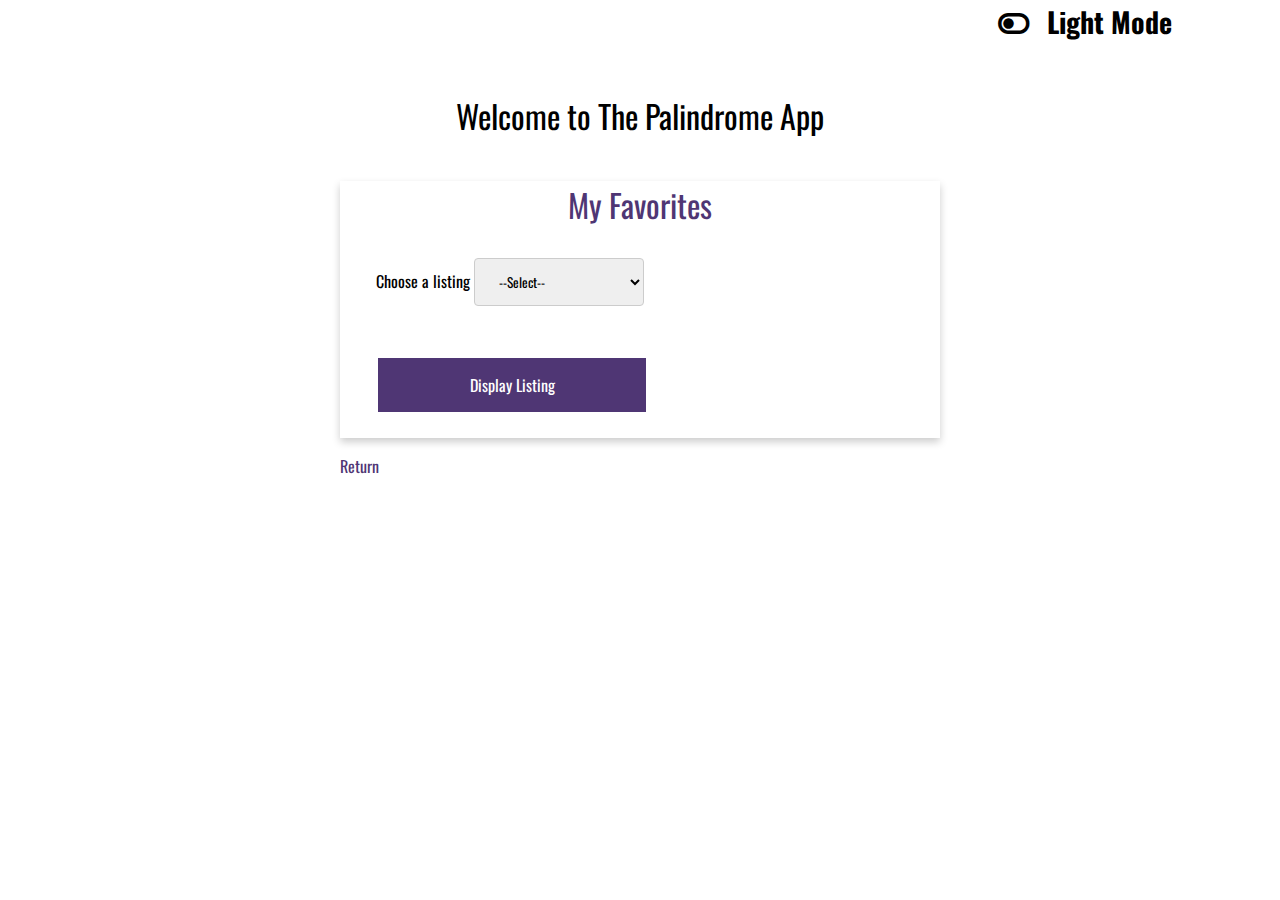
==== week-2/index.html @ cef33d30 "Starting Assignment 2.2 with link to it" ====
<!--
============================================
; Title: Assignment 2.2 - Palindrome App - index.html
; Author: Professor Krasso & Ace Baugh
; Date: 08/16/2022
; Modified By: Ace Baugh
; Description: WEB 330 Palindrome App takes in input
;   from the user and checks if the input is a palindrome
============================================
-->

<!DOCTYPE html>
<html lang="en">
	<head>
		<meta charset="UTF-8" />
		<meta http-equiv="X-UA-Compatible" content="IE=edge" />
		<meta name="viewport" content="width=device-width, initial-scale=1.0" />
		<title>WEB 330 – Enterprise JavaScript II</title>

		<!-- Link to external CSS page-->
		<link rel="stylesheet" href="../site.css" />
		<link rel="stylesheet" href="../theme.css" />

		<!-- Link to google fonts-->
		<link rel="stylesheet" href="https://fonts.googleapis.com/css2?family=Oswald:wght@300;400;500;700&display=swap" />

		<!-- Link to Font Awesome CDN -->
		<link rel="stylesheet" href="https://cdnjs.cloudflare.com/ajax/libs/font-awesome/6.1.2/css/all.min.css" />

		<!-- link ot theme script -->
		<script src="theme.js"></script>
	</head>
	<body class="light-theme">
		<i class="fas fa-toggle-off pull-right" onclick="toggleMode(this)" id="icon-mode" style="font-size: 28px">
			<span id="icon-text">Light Mode</span>
		</i>
		<br> <!-- give a break between toggle and content -->
		<main id="container">
			<!-- Page Header -->
			<h1 class="app-header">Welcome to The Palindrome App</h1>

			<!--Input Card -->
			<div class="card-container">
				<div class="card">
					<div class="card-title">My Favorites</div>
					<div class="card-content">
						<form class="form">
							<div class="form-field">
								<label for="favoriteList">Choose a listing</label>
								<select type="text" name="favoriteList" id="favoriteList" class="drop-down-menu" required>
									<option value="select">--Select--</option>
									<option value="books">Top 3 Favorite Books</option>
									<option value="authors">Top 3 Favorite Authors</option>
								</select>
							</div>
							<div class="form-field">
								<button id="btnDisplayListing" class="btn btn-primary full-width" type="button">Display Listing</button>
							</div>
						</form>
					</div>
				</div>

				<!-- Return to home page -->
				<div class="home-link">
					<p>
						<a href="../index.html" class="return-home">Return</a>
					</p>
				</div>
			</div>

			<!-- Books Table Card set to display none -->
			<div class="card-container" id="booksResults" style="display: none">
				<div class="card">
					<div class="card-title">Top 3 Favorite Books</div>
					<div class="card-content">
						<table>
							<tr>
								<th>ISBN</th>
								<th>Title</th>
								<th>Pages</th>
							</tr>
							<tr id="book01">
								<td id="txtEndersGameISBN"></td>
								<td id="txtEndersGameTitle"></td>
								<td id="txtEndersGamePages"></td>
							</tr>
							<tr id="book02">
								<td id="txtBookOfMormonISBN"></td>
								<td id="txtBookOfMormonTitle"></td>
								<td id="txtBookOfMormonPages"></td>
							</tr>
							<tr id="book03">
								<td id="txtWinFriendsISBN"></td>
								<td id="txtWinFriendsTitle"></td>
								<td id="txtWinFriendsPages"></td>
							</tr>
						</table>
					</div>
				</div>
			</div>		</main>

		<script>
			/**
			 * Set the default theme to light if one has not been set in the browsers localStorage
			 */
			setDefaultTheme();

			/**
			 * Function to switch the users selected website theme
			 * @param x (this instance)
			 */
			function toggleMode(x) {
				let colorTheme = document.body.classList; // get the body's CSS class
				let iconMode = x.classList; // get the current classes assigned to the triggered button

				/**
				 * If the current body class is set to the light-theme, update the user's preference to the dark-theme in the browsers
				 * local storage.
				 */
				if (colorTheme.value === 'light-theme') {
					localStorage.clear();
					localStorage.setItem('mode', 'dark-theme');
					localStorage.setItem('iconMode', 'fa-toggle-on');
					localStorage.setItem('iconText', 'Dark Mode');
				} else {
					/**
					 * If the current body class is set to the dark-theme, update the user's preference to the light-theme in the browsers
					 * local storage.
					 */
					localStorage.clear();
					localStorage.setItem('mode', 'light-theme');
					localStorage.setItem('iconMode', 'fa-toggle-off');
					localStorage.setItem('iconText', 'Light Mode');
				}

				/**
				 * Apply the updated selection to the HTML page elements
				 */
				colorTheme.value = localStorage.getItem('mode');
				iconMode.value = `fa ${localStorage.getItem('iconMode')} pull-right`;
				document.getElementById('icon-text').innerHTML = localStorage.getItem('iconText');
			}

			/**
			 * Function to clear the browsers localStorage and set the default theme to light-theme.
			 * This function is for demonstration purposes only and does not need to be included in any of your solutions.
			 */
			function clearLocalStorage() {
				localStorage.clear();
				document.body.classList.value = 'light-theme';
				document.getElementById('icon-text').innerHTML = 'Light Mode';
				document.getElementById('icon-mode').classList.value = 'fa fa-toggle-off pull-right';
			}
		</script>
	</body>
</html>
---- site.css ----
/*
   ============================================
; Title: Assignment 1.3 - Environment Setup - site.css
; Author: Professor Krasso & Ace Baugh
; Date: 08/08/2022
; Modified By: Ace Baugh
; Description: WEB 330 CSS for index.html
;============================================
*/

#container {
	margin: 50px 100px 0;
}

#icon-mode:hover {
	cursor: pointer;
}

#icon-text {
	padding-left: 10px;
}

.pull-right {
	float: right;
	margin-right: 100px;
}

.assign-container {
	padding: 10px;
}

.assign-content {
	width: 600px;
	margin: 3% auto 0;
}

.assign-results-text {
	text-align: center;
	font-size: 28px;
}

.app-header {
	text-align: center;
	font-weight: 400;
	border: none;
	color: inherit;
	background-color: inherit;
}

/* Return Home Links */
.return-home {
	color: var(--anchor-color);
	text-decoration: none;
}

.return-home:hover {
	background-color: var(--anchor-hover-background-color);
	color: var(--anchor-hover-color);
}

.return-home:visited {
	color: var(--primaryColor);
}

.form {
   display: inline-grid;
   grid-template-columns: auto;
}

.form-field {
   padding: 20px;
}

.full-width {
   width: 100%;
}
---- theme.css ----
/*
============================================
; Title: Assignment #.# theme.css
; Author: Professor Krasso & Ace Baugh
; Date: 08/08/2022
; Modified By: Ace Baugh
; Description: Theme CSS file for all WEB 330 exercises and projects
;============================================
*/

body.light-theme {
	--text-color: #000;
	--background-color: #fff;
	--anchor-color: #4f3674;
	--h1-background-color: #3c275a;
	--h1-border-color: #d6a800;
	--heading-background-color: #3c275a;
	--heading-color: #fff;
	--heading-border-color: #d6a800;
	--anchor-hover-color: #4f3674;
	--anchor-hover-background-color: #d6a800;
	--card-background-color: #fff;
	--card-title-color: #4f3674;
	--btn-background-color: #4f3674;
	--btn-color: #fff;
	--btn-hover-background-color: #d6a800;
	--btn-hover-color: #4f3674;
	--input-border-color: #ccc;
}

body.dark-theme {
	--text-color: #fafafa;
	--background-color: #303030;
	--anchor-color: #fff;
	--h1-background-color: #9c27b0;
	--h1-border-color: #9c27b0;
	--heading-background-color: #424242;
	--heading-color: #fff;
	--heading-border-color: #424242;
	--anchor-hover-color: #d176e1;
	--anchor-hover-background-color: #303030;
	--card-background-color: #424242;
	--card-title-color: #d176e1;
	--btn-background-color: #d176e1;
	--btn-color: #fff;
	--btn-hover-background-color: #7d4787;
	--btn-hover-color: #fff;
	--input-border-color: #303030;
}

/* Making the font the same over the whole document */
* {
	font-family: 'Oswald', Verdana, Arial, sans-serif;
}

body {
	color: var(--text-color);
	background: var(--background-color);
}

a {
	color: var(--anchor-color);
	text-decoration: none;
}

a:hover {
	background: var(--anchor-hover-background-color);
	color: var(--anchor-hover-color);
}

h1 {
	color: var(--heading-color);
	background: var(--h1-background-color);
	padding: 10px;
	border: 1px solid var(--h1-border-color);
}

h2,
h3,
h4 {
	color: var(--heading-color);
	background: var(--heading-background-color);
	padding: 10px;
	border: 1px solid var(--heading-border-color);
}

#icon-mode:hover {
	cursor: pointer;
}

#icon-text {
	padding-left: 10px;
}

.pull-right {
	float: right;
}

/* Card styles */
.card-container {
	width: 600px;
	margin: 3% auto 0;
}

.card {
	box-shadow: 0 4px 8px 0 rgba(0, 0, 0, 0.2);
	transition: 0.3s;
	background: var(--card-background-color);
}

.card-title {
	text-align: center;
	font-size: 2em;
	color: var(--card-title-color);
	font-weight: 400;
}

.card-content {
	padding: 2px 16px;
}

.card:hover {
	box-shadow: 0 8px 16px 0 rgba(0, 0, 0, 0.2);
}

/* Button styles */
.btn {
	border: none;
	text-align: center;
	text-decoration: none;
	display: inline-block;
	font-size: 16px;
	margin: 4px 2px;
	cursor: pointer;
	padding: 15px 32px;
	color: black;
}

.btn-primary {
	background-color: var(--btn-background-color);
	color: var(--btn-color);
}

.btn-primary:hover {
	background-color: var(--btn-hover-background-color);
	color: var(--btn-hover-color);
}

/* Style for input fields and dropdown menu selects */
.input,
.drop-down-menu {
	padding: 12px 20px;
	margin: 8px 0;
	display: inline-block;
	border: 1px solid var(--input-border-color);
	border-radius: 4px;
	box-sizing: border-box;
}
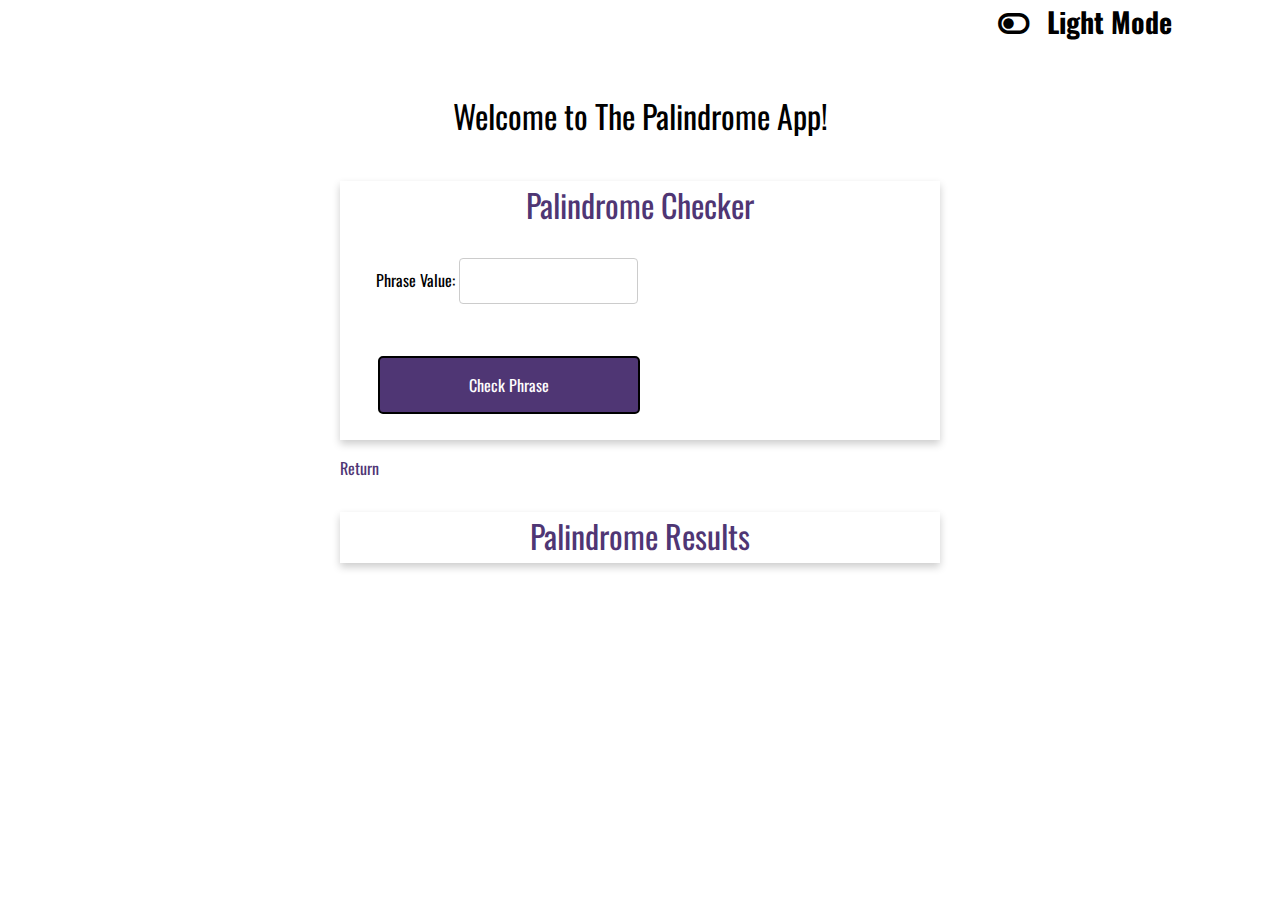
==== commit c6fc7231: "Finished working app" ====
--- a/week-2/index.html
+++ b/week-2/index.html
@@ -28,8 +28,9 @@
 		<link rel="stylesheet" href="https://cdnjs.cloudflare.com/ajax/libs/font-awesome/6.1.2/css/all.min.css" />
 
 		<!-- link ot theme script -->
-		<script src="theme.js"></script>
-	</head>
+		<script src="../theme.js"></script>
+      <script defer src="../defaultTheme.js"></script> <!-- link to default theme script -->
+   </head>
 	<body class="light-theme">
 		<i class="fas fa-toggle-off pull-right" onclick="toggleMode(this)" id="icon-mode" style="font-size: 28px">
 			<span id="icon-text">Light Mode</span>
@@ -37,24 +38,21 @@
 		<br> <!-- give a break between toggle and content -->
 		<main id="container">
 			<!-- Page Header -->
-			<h1 class="app-header">Welcome to The Palindrome App</h1>
+			<h1 class="app-header">Welcome to The Palindrome App!</h1>
 
 			<!--Input Card -->
 			<div class="card-container">
 				<div class="card">
-					<div class="card-title">My Favorites</div>
+					<div class="card-title">Palindrome Checker</div>
 					<div class="card-content">
 						<form class="form">
 							<div class="form-field">
-								<label for="favoriteList">Choose a listing</label>
-								<select type="text" name="favoriteList" id="favoriteList" class="drop-down-menu" required>
-									<option value="select">--Select--</option>
-									<option value="books">Top 3 Favorite Books</option>
-									<option value="authors">Top 3 Favorite Authors</option>
-								</select>
+								<label for="txtPhrase">Phrase Value:</label>
+								<input type="text" id="txtPhrase" id="txtPhrase" class="input" required>
+								</in>
 							</div>
 							<div class="form-field">
-								<button id="btnDisplayListing" class="btn btn-primary full-width" type="button">Display Listing</button>
+								<button id="btnCheckPhrase" class="btn btn-primary full-width" type="button">Check Phrase</button>
 							</div>
 						</form>
 					</div>
@@ -68,89 +66,69 @@
 				</div>
 			</div>
 
-			<!-- Books Table Card set to display none -->
-			<div class="card-container" id="booksResults" style="display: none">
+			<!-- Palindrome Results Display -->
+			<div class="card-container" id="palindromeResults">
 				<div class="card">
-					<div class="card-title">Top 3 Favorite Books</div>
+					<div class="card-title">Palindrome Results</div>
 					<div class="card-content">
-						<table>
-							<tr>
-								<th>ISBN</th>
-								<th>Title</th>
-								<th>Pages</th>
-							</tr>
-							<tr id="book01">
-								<td id="txtEndersGameISBN"></td>
-								<td id="txtEndersGameTitle"></td>
-								<td id="txtEndersGamePages"></td>
-							</tr>
-							<tr id="book02">
-								<td id="txtBookOfMormonISBN"></td>
-								<td id="txtBookOfMormonTitle"></td>
-								<td id="txtBookOfMormonPages"></td>
-							</tr>
-							<tr id="book03">
-								<td id="txtWinFriendsISBN"></td>
-								<td id="txtWinFriendsTitle"></td>
-								<td id="txtWinFriendsPages"></td>
-							</tr>
-						</table>
+                  <div id="assign-results-header"></div>
+                  <div id="assign-results" class="assign-results-text"></div>
 					</div>
 				</div>
-			</div>		</main>
+			</div>		
+      </main>
 
+		<!-- JAVASCRIPT SECTION-->
 		<script>
-			/**
-			 * Set the default theme to light if one has not been set in the browsers localStorage
-			 */
-			setDefaultTheme();
+         // returns todays date in dd/mm/yyyy format
+         function getTodaysDate() {
+            return new Date().toLocaleDateString('en-US');
+         }
 
-			/**
-			 * Function to switch the users selected website theme
-			 * @param x (this instance)
-			 */
-			function toggleMode(x) {
-				let colorTheme = document.body.classList; // get the body's CSS class
-				let iconMode = x.classList; // get the current classes assigned to the triggered button
+         // returns the length of the input string
+         function getLength(phrase) {
+            return phrase.length;
+         }
 
-				/**
-				 * If the current body class is set to the light-theme, update the user's preference to the dark-theme in the browsers
-				 * local storage.
-				 */
-				if (colorTheme.value === 'light-theme') {
-					localStorage.clear();
-					localStorage.setItem('mode', 'dark-theme');
-					localStorage.setItem('iconMode', 'fa-toggle-on');
-					localStorage.setItem('iconText', 'Dark Mode');
-				} else {
-					/**
-					 * If the current body class is set to the dark-theme, update the user's preference to the light-theme in the browsers
-					 * local storage.
-					 */
-					localStorage.clear();
-					localStorage.setItem('mode', 'light-theme');
-					localStorage.setItem('iconMode', 'fa-toggle-off');
-					localStorage.setItem('iconText', 'Light Mode');
-				}
+         // returns the input string in reverse order
+         function reverse(phrase) {
+            return phrase.split('').reverse().join('');
+         }
 
-				/**
-				 * Apply the updated selection to the HTML page elements
-				 */
-				colorTheme.value = localStorage.getItem('mode');
-				iconMode.value = `fa ${localStorage.getItem('iconMode')} pull-right`;
-				document.getElementById('icon-text').innerHTML = localStorage.getItem('iconText');
-			}
+         // returns true if the input string is a palindrome
+         function isPalindrome(phrase) {
+            return phrase === reverse(phrase);
+         }
 
-			/**
-			 * Function to clear the browsers localStorage and set the default theme to light-theme.
-			 * This function is for demonstration purposes only and does not need to be included in any of your solutions.
-			 */
-			function clearLocalStorage() {
-				localStorage.clear();
-				document.body.classList.value = 'light-theme';
-				document.getElementById('icon-text').innerHTML = 'Light Mode';
-				document.getElementById('icon-mode').classList.value = 'fa fa-toggle-off pull-right';
-			}
+         // return string without spaces or punctuation
+         function removePunctuation(phrase) {
+            return phrase.replace(/[.,\/#!$%\^&\*;:{}=\-_`~()\s]/g,"");
+         }      
+
+         // on click of the check phrase button, check if the input is a palindrome
+         document.getElementById('btnCheckPhrase').onclick = function () {
+            let txtPhrase = document.getElementById('txtPhrase').value;
+            let assignResults = document.getElementById('assign-results');
+            let today = getTodaysDate();
+            let len = getLength(txtPhrase);
+            let reversedPhrase = reverse(txtPhrase);
+
+            // display the data about the check phrase
+            let header = `<p>Date: ${today}<br />
+                        Original Phrase: ${txtPhrase}<br />
+                        Reversed: ${reversedPhrase}<br />
+                        Length: ${len}</p>`;
+
+            document.getElementById('assign-results-header').innerHTML = header;
+
+            // check if the input (minus spaces or punctuation as well) is a palindrome. if so say so, if not say so
+            if (isPalindrome(removePunctuation(txtPhrase.toLowerCase()))) {
+               document.getElementById('assign-results').innerHTML = `<p>${txtPhrase} <strong><u>is</u></strong> a palindrome!</p>`;
+            } else {
+               document.getElementById('assign-results').innerHTML = `<p>${txtPhrase} <strong><u>is not</u></strong> a palindrome!</p>`;
+            }
+         }
+
 		</script>
 	</body>
 </html>
--- a/site.css
+++ b/site.css
@@ -75,3 +75,7 @@
    width: 100%;
 }
 
+.assign-results-text {
+	text-align: center;
+	font-size: 28px;
+}--- a/theme.css
+++ b/theme.css
@@ -23,6 +23,7 @@
 	--card-title-color: #4f3674;
 	--btn-background-color: #4f3674;
 	--btn-color: #fff;
+	--btn-border-color: #000;
 	--btn-hover-background-color: #d6a800;
 	--btn-hover-color: #4f3674;
 	--input-border-color: #ccc;
@@ -43,6 +44,7 @@
 	--card-title-color: #d176e1;
 	--btn-background-color: #d176e1;
 	--btn-color: #fff;
+	--btn-border-color: #303030;
 	--btn-hover-background-color: #7d4787;
 	--btn-hover-color: #fff;
 	--input-border-color: #303030;
@@ -125,7 +127,6 @@
 
 /* Button styles */
 .btn {
-	border: none;
 	text-align: center;
 	text-decoration: none;
 	display: inline-block;
@@ -134,6 +135,8 @@
 	cursor: pointer;
 	padding: 15px 32px;
 	color: black;
+	border-radius: 5px;
+	border: 2px solid var(--btn-border-color);
 }
 
 .btn-primary {
